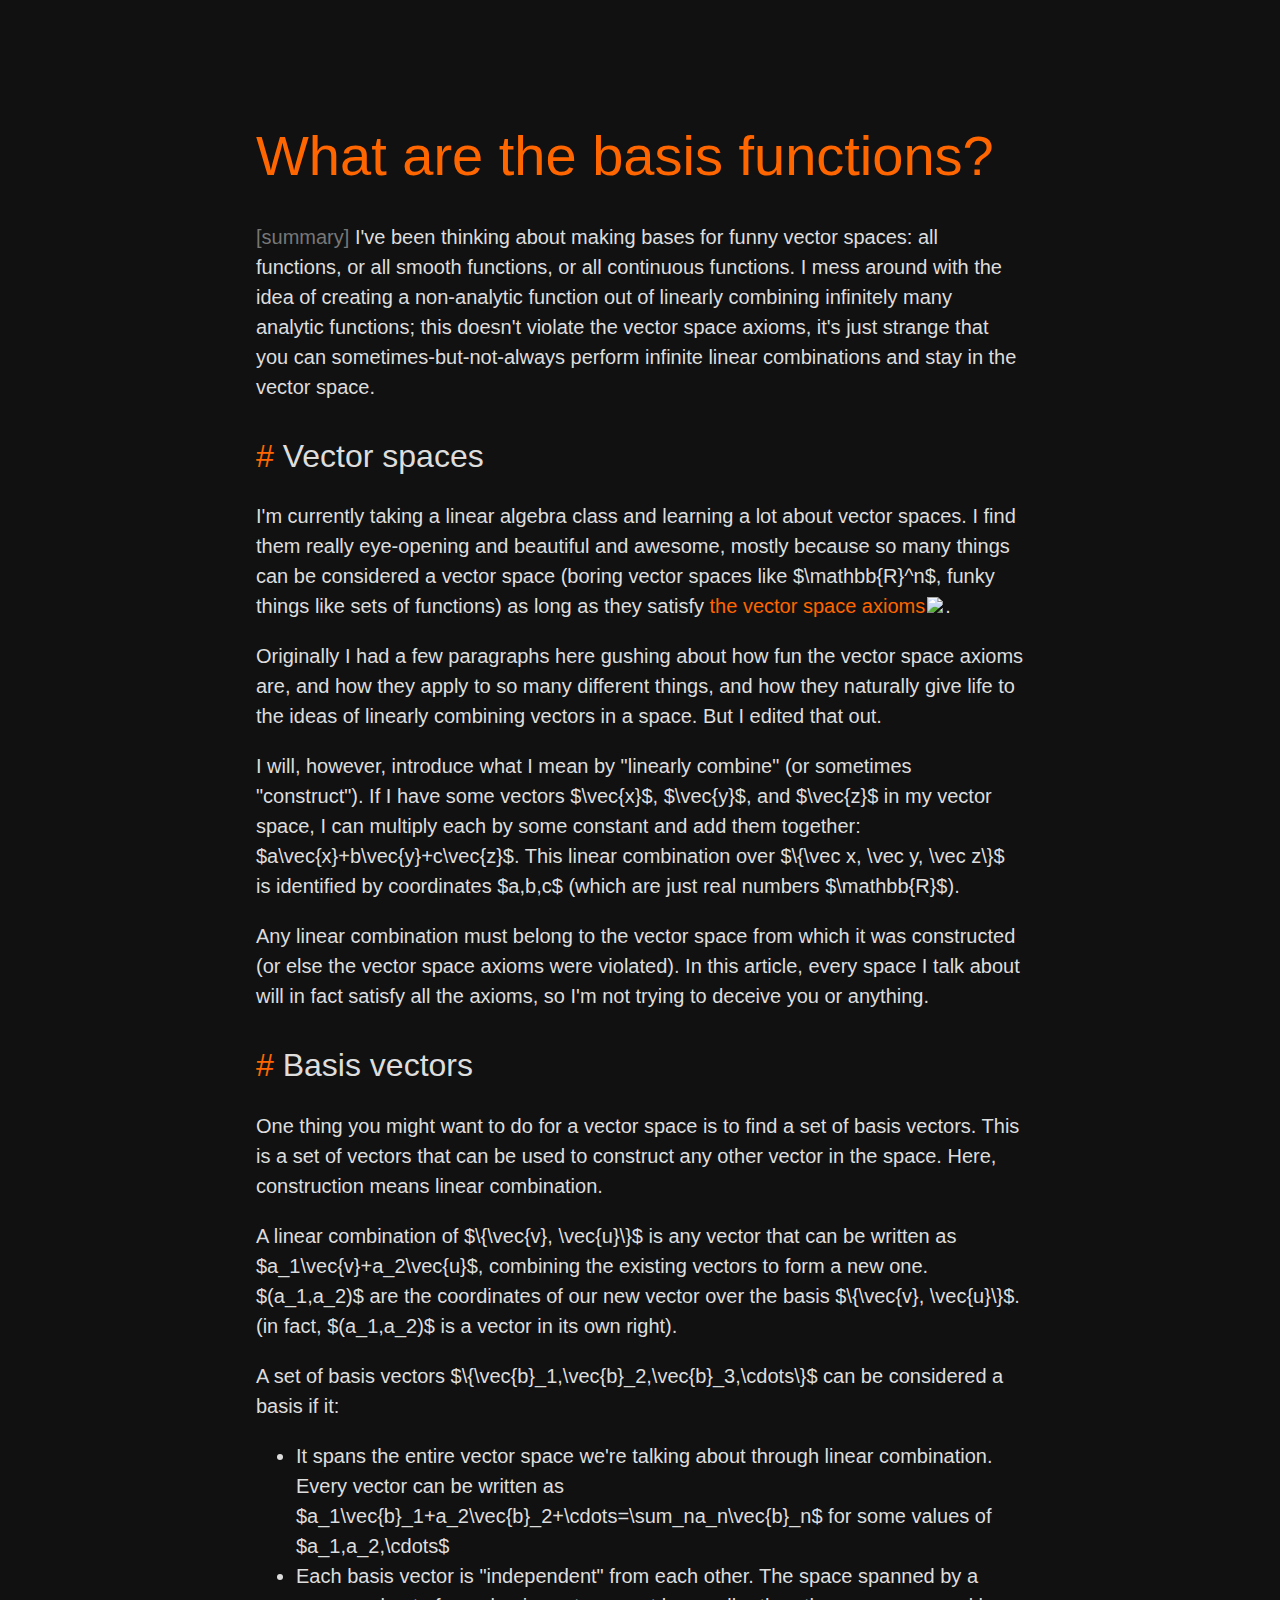
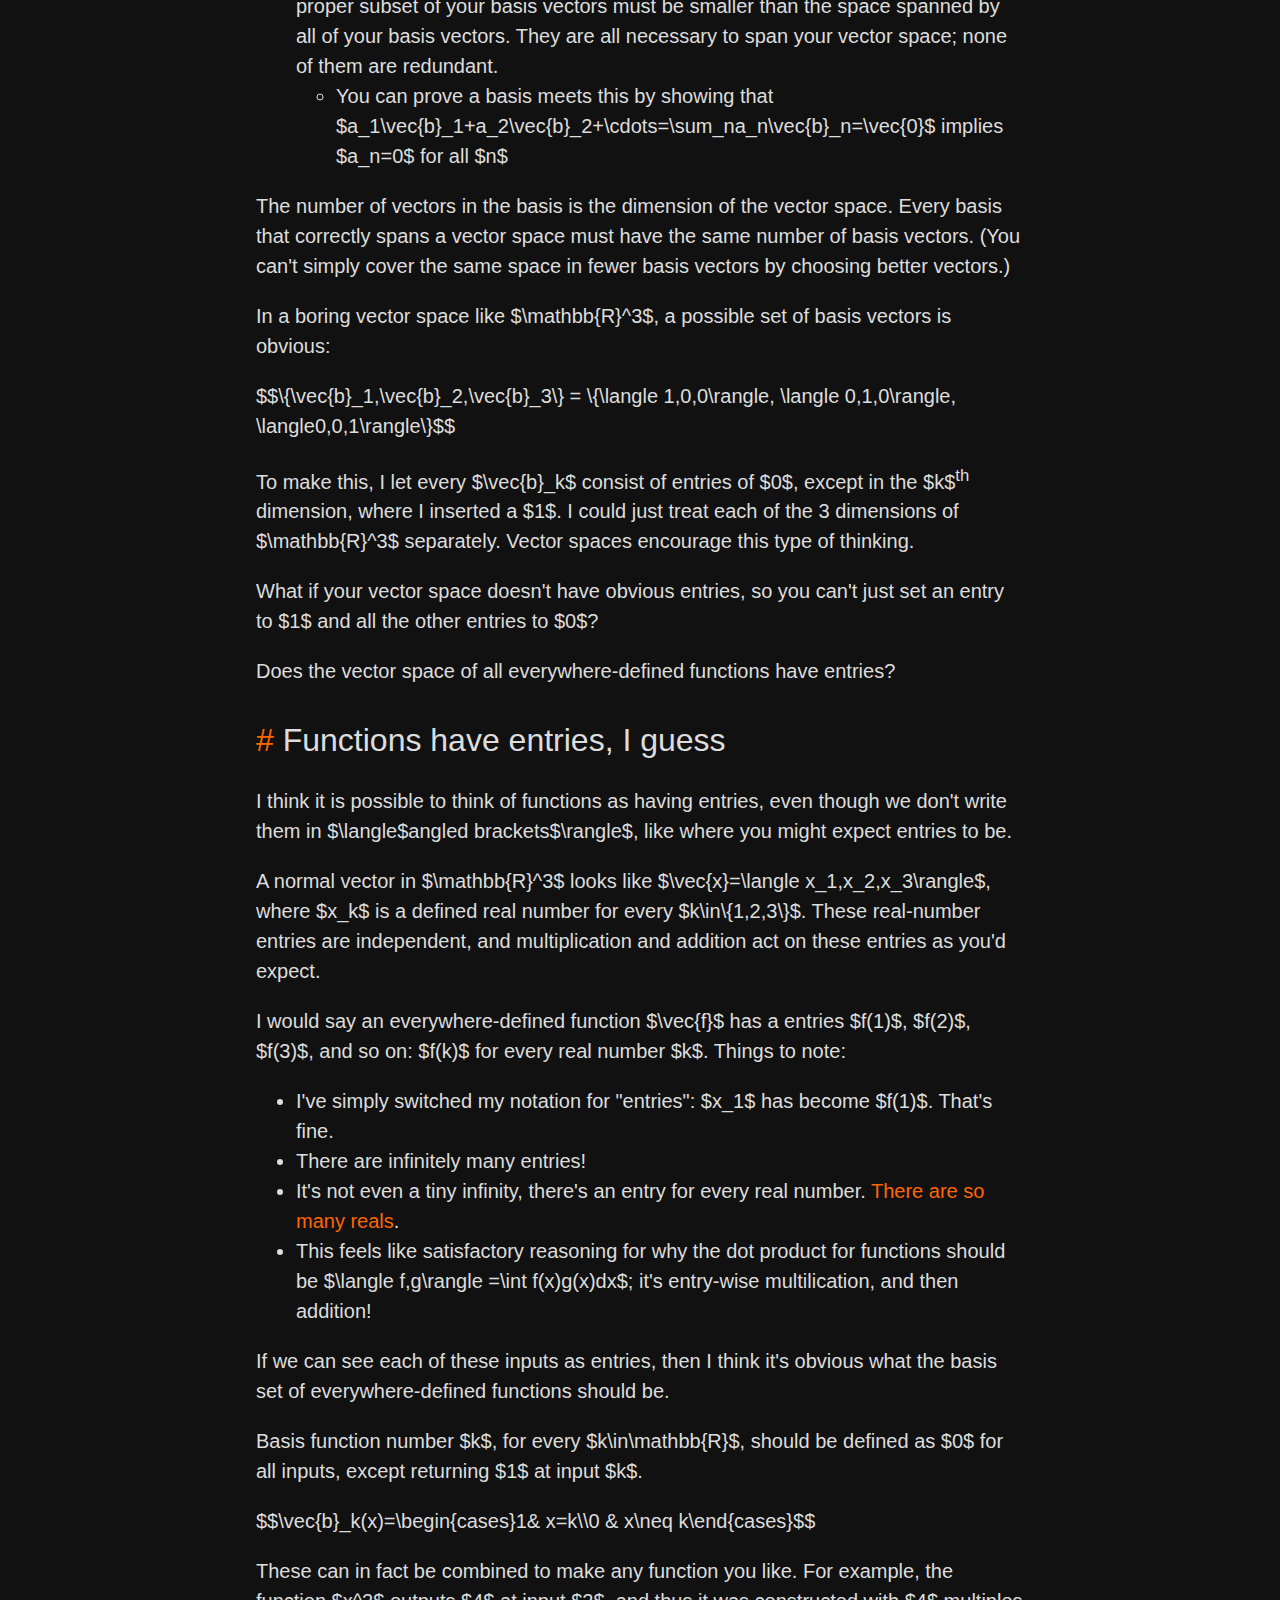
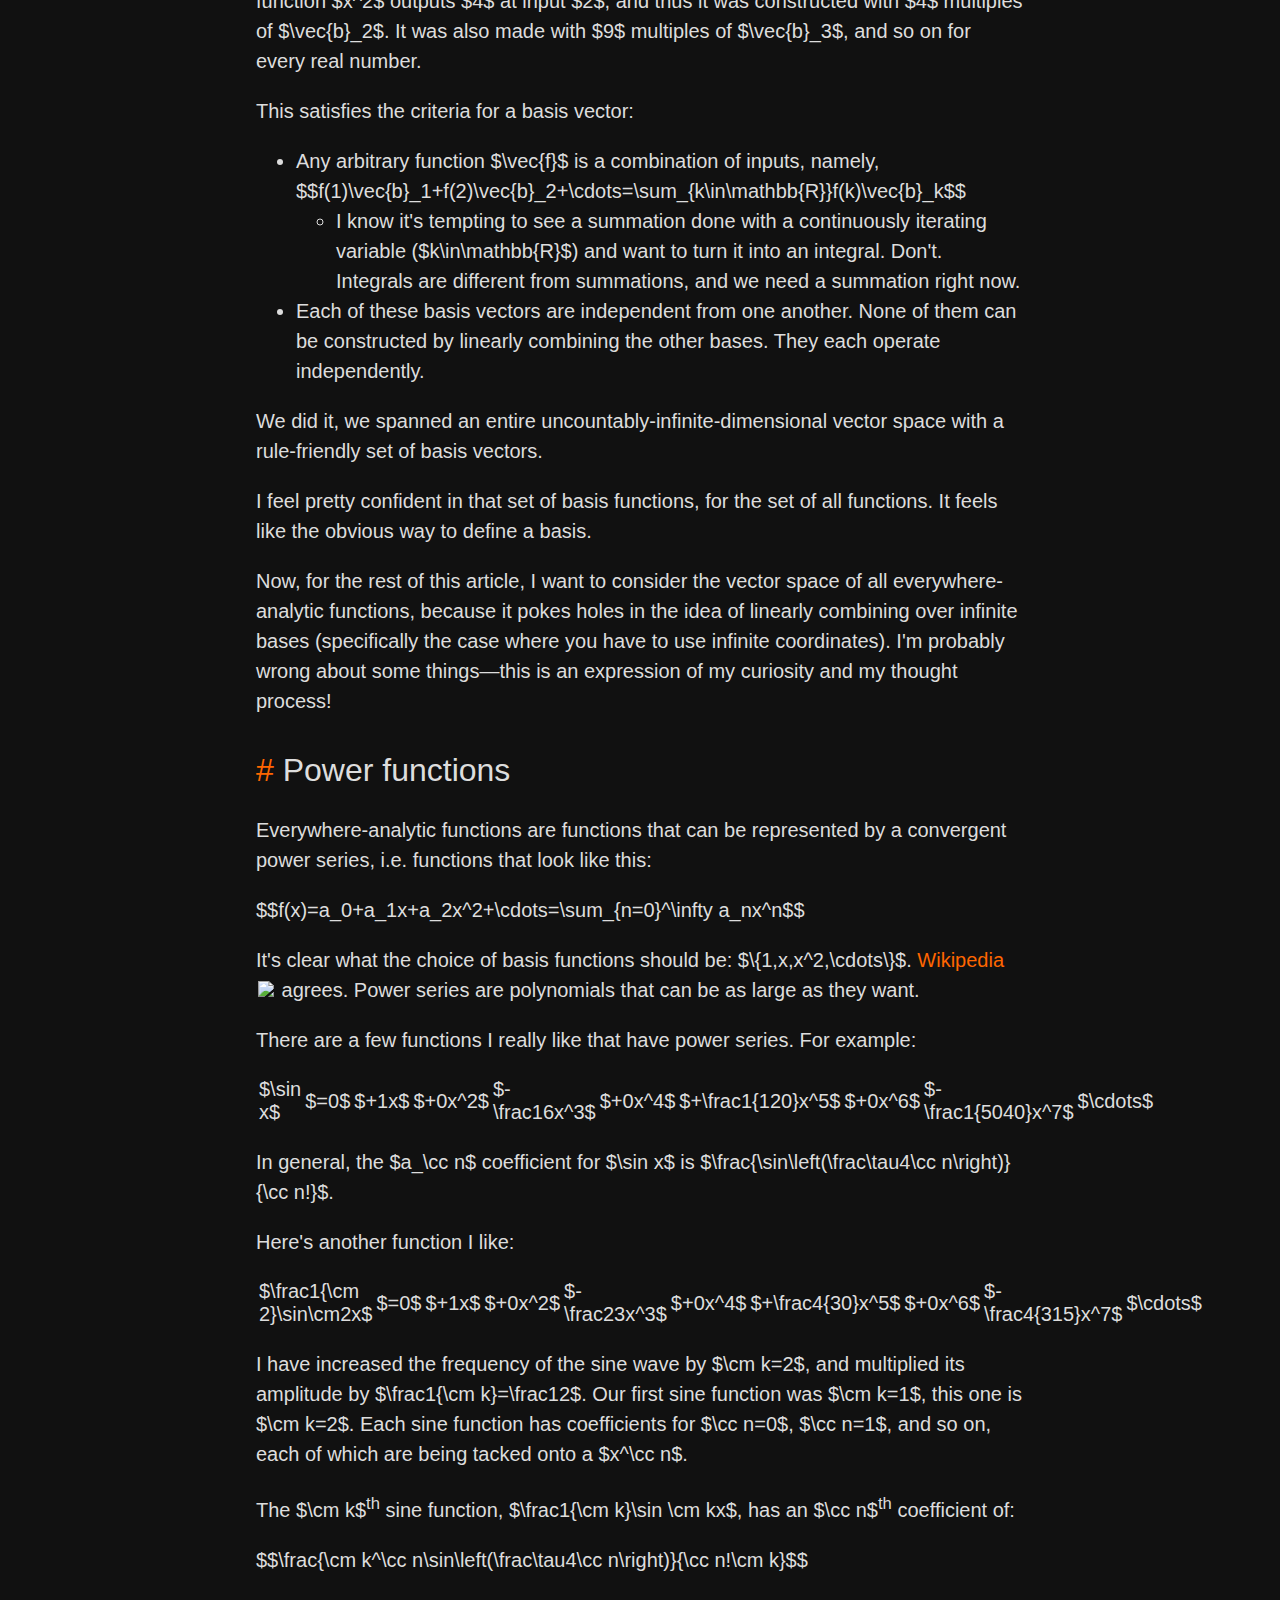
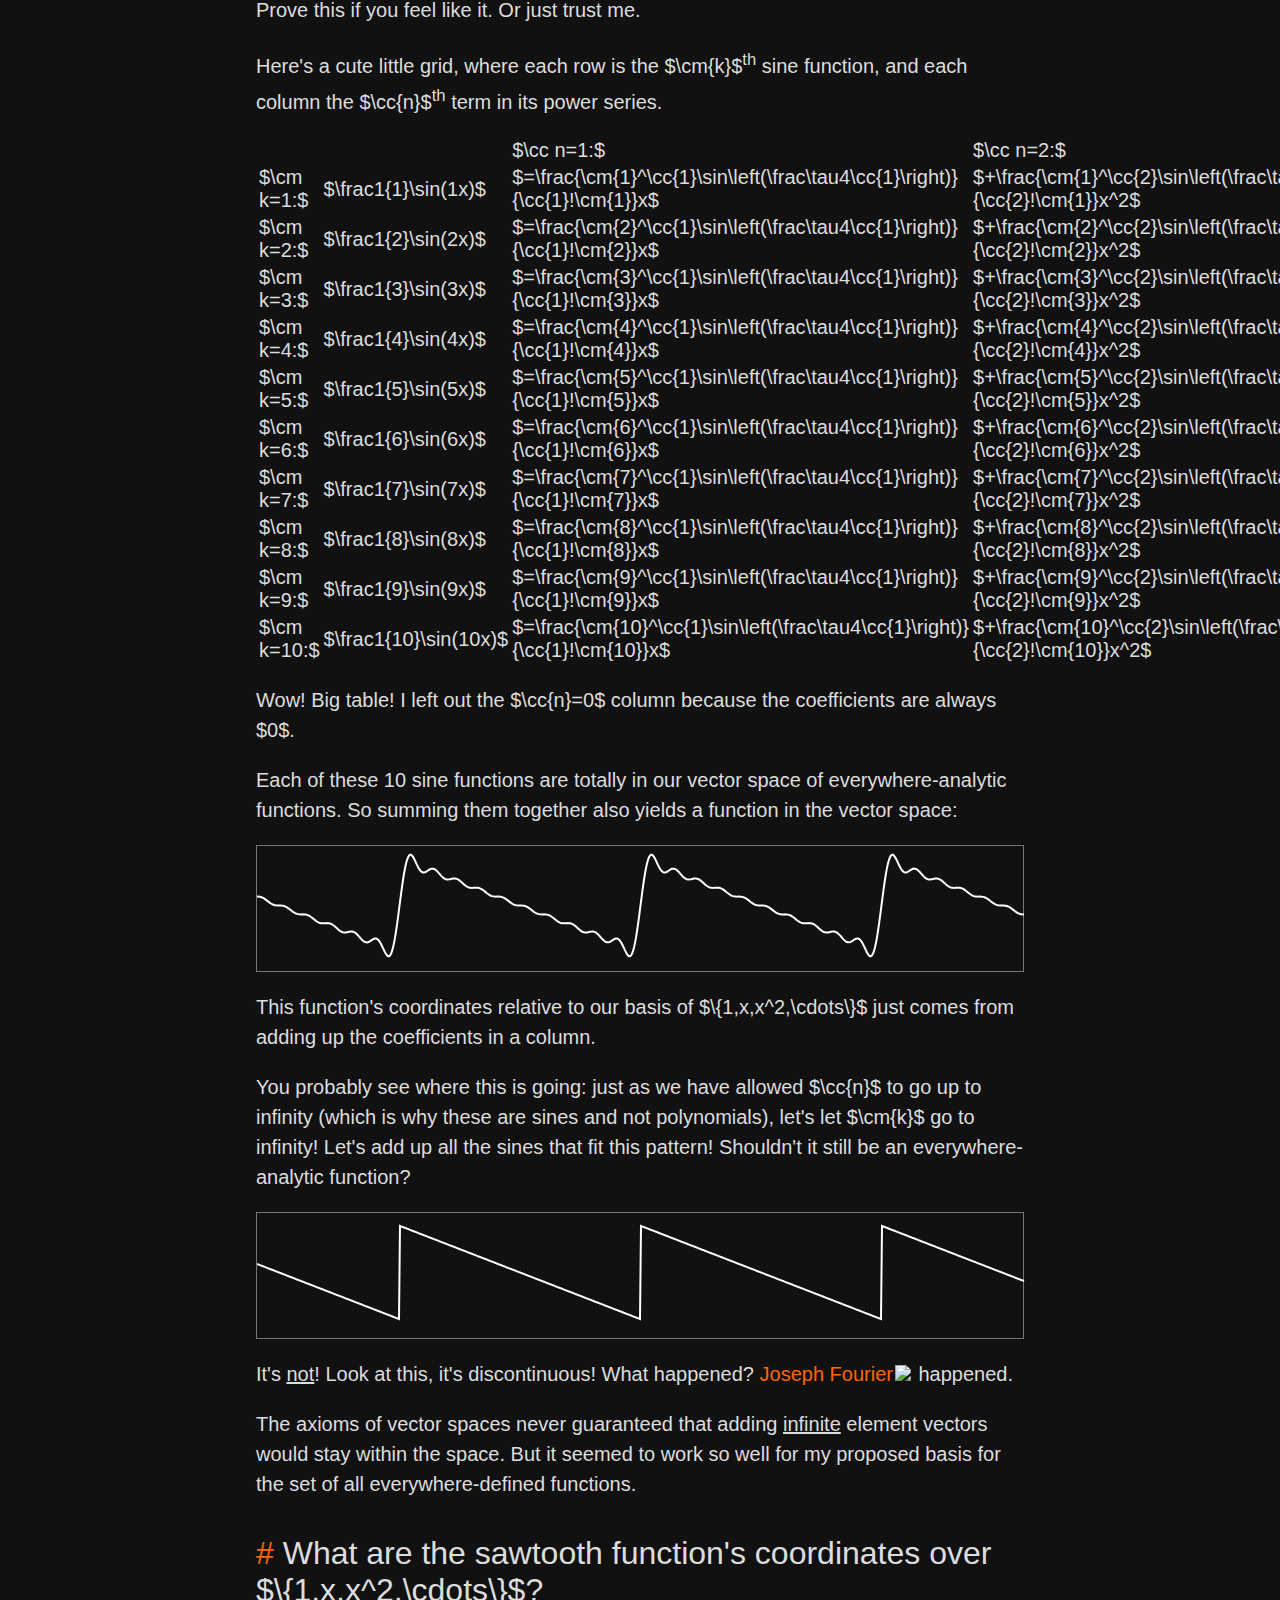
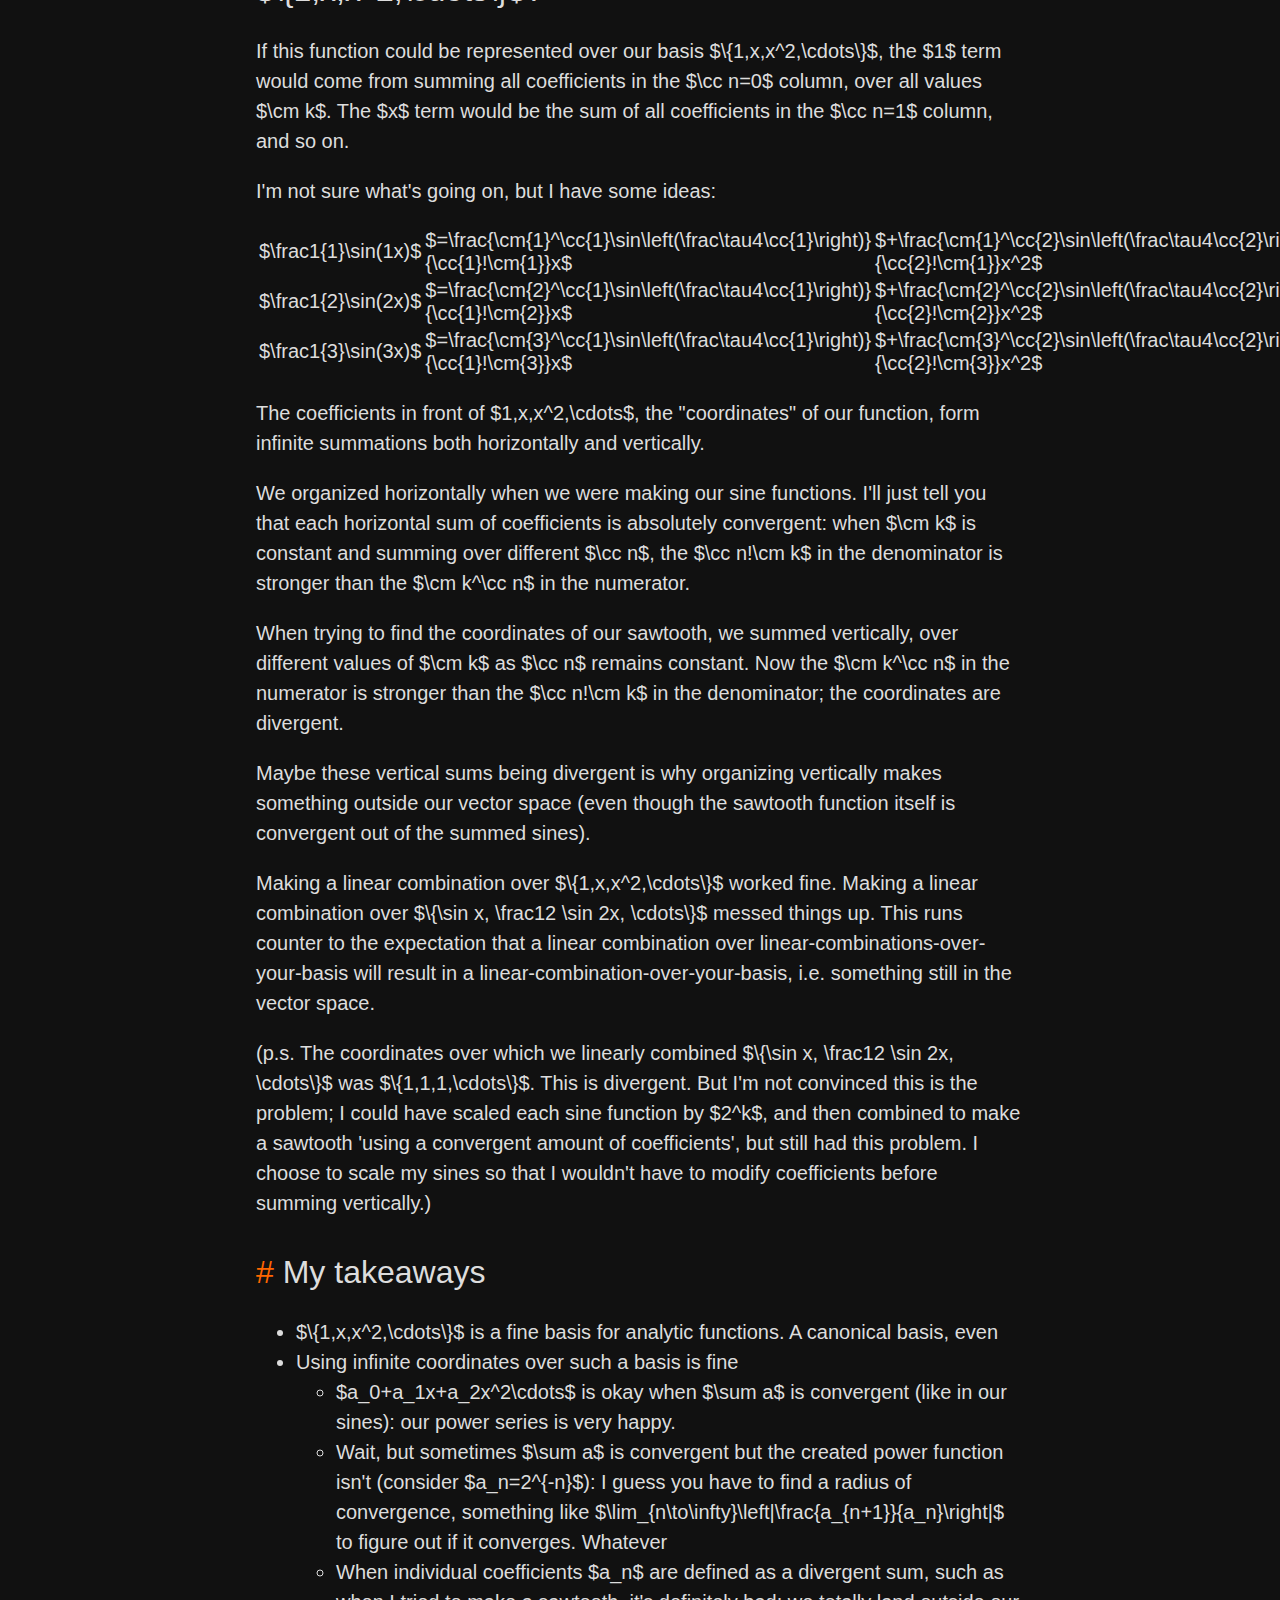
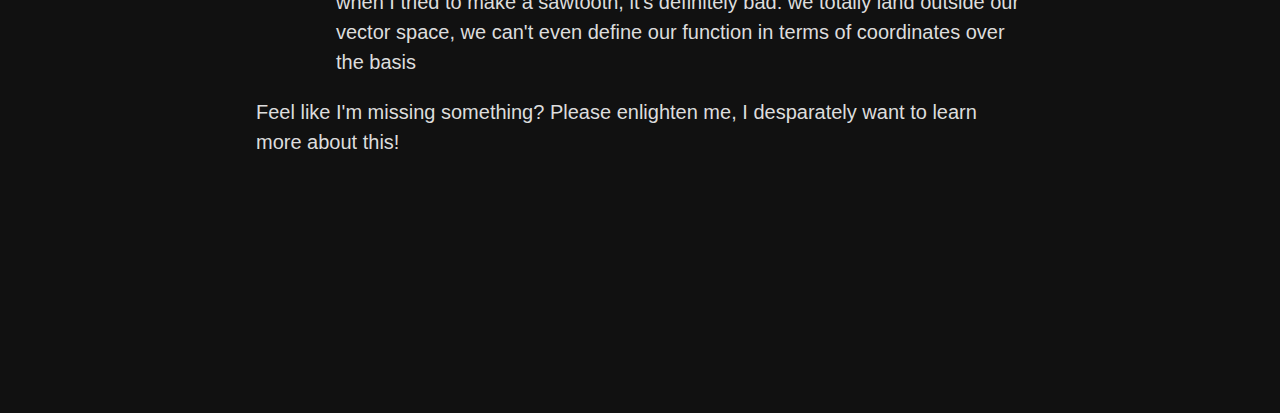
==== basisfunctions/index.html @ a74d726c "move blog to its own repository" ====
<!DOCTYPE html>
<html>
<body>
  <div style="display: none;">$\newcommand{\norm}[1]{\left\lVert#1\right\rVert}$</div>
  <div style="display: none;">$\newcommand{\em}[1]{{\color[rgb]{1,0.4,0}{#1}}}$</div>
  <div style="display: none;">$\newcommand{\cc}[1]{{\color{cyan}{#1}}}$</div>
  <div style="display: none;">$\newcommand{\cy}[1]{{\color{yellow}{#1}}}$</div>
  <div style="display: none;">$\newcommand{\cm}[1]{{\color{magenta}{#1}}}$</div>
  <h1>What are the basis functions?</h1>
  <p summary>I've been thinking about making bases for funny vector spaces: all functions, or all smooth functions, or all continuous functions. I mess around with the idea of creating a non-analytic function out of linearly combining infinitely many analytic functions; this doesn't violate the vector space axioms, it's just strange that you can sometimes-but-not-always perform infinite linear combinations and stay in the vector space.</p>
  <h2>Vector spaces</h2>
  <p>I'm currently taking a linear algebra class and learning a lot about vector spaces. I find them really eye-opening and beautiful and awesome, mostly because so many things can be considered a vector space (boring vector spaces like $\mathbb{R}^n$, funky things like sets of functions) as long as they satisfy <a href="https://en.wikipedia.org/wiki/Vector_space#Definition_and_basic_properties">the vector space axioms</a>.</p>
  <p>Originally I had a few paragraphs here gushing about how fun the vector space axioms are, and how they apply to so many different things, and how they naturally give life to the ideas of linearly combining vectors in a space. But I edited that out.</p>
  <p>I will, however, introduce what I mean by "linearly combine" (or sometimes "construct"). If I have some vectors $\vec{x}$, $\vec{y}$, and $\vec{z}$ in my vector space, I can multiply each by some constant and add them together: $a\vec{x}+b\vec{y}+c\vec{z}$. This linear combination over $\{\vec x, \vec y, \vec z\}$ is identified by coordinates $a,b,c$ (which are just real numbers $\mathbb{R}$).</p>
  <p>Any linear combination must belong to the vector space from which it was constructed (or else the vector space axioms were violated). In this article, every space I talk about will in fact satisfy all the axioms, so I'm not trying to deceive you or anything.</p>
  <h2>Basis vectors</h2>
  <p>One thing you might want to do for a vector space is to find a set of basis vectors. This is a set of vectors that can be used to construct any other vector in the space. Here, construction means linear combination.</p>
  <p>A linear combination of $\{\vec{v}, \vec{u}\}$ is any vector that can be written as $a_1\vec{v}+a_2\vec{u}$, combining the existing vectors to form a new one. $(a_1,a_2)$ are the coordinates of our new vector over the basis $\{\vec{v}, \vec{u}\}$. (in fact, $(a_1,a_2)$ is a vector in its own right).</p>
  <p>A set of basis vectors $\{\vec{b}_1,\vec{b}_2,\vec{b}_3,\cdots\}$ can be considered a basis if it:</p>
  <ul>
    <li>It spans the entire vector space we're talking about through linear combination. Every vector can be written as $a_1\vec{b}_1+a_2\vec{b}_2+\cdots=\sum_na_n\vec{b}_n$ for some values of $a_1,a_2,\cdots$</li>
    <li>Each basis vector is "independent" from each other. The space spanned by a proper subset of your basis vectors must be smaller than the space spanned by all of your basis vectors. They are all necessary to span your vector space; none of them are redundant.
      <ul>
        <li>You can prove a basis meets this by showing that $a_1\vec{b}_1+a_2\vec{b}_2+\cdots=\sum_na_n\vec{b}_n=\vec{0}$ implies $a_n=0$ for all $n$</li>
      </ul>
    </li>
  </ul>
  <p>The number of vectors in the basis is the dimension of the vector space. Every basis that correctly spans a vector space must have the same number of basis vectors. (You can't simply cover the same space in fewer basis vectors by choosing better vectors.)</p>
  <p>In a boring vector space like $\mathbb{R}^3$, a possible set of basis vectors is obvious:</p>
  <p>$$\{\vec{b}_1,\vec{b}_2,\vec{b}_3\} = \{\langle 1,0,0\rangle, \langle 0,1,0\rangle, \langle0,0,1\rangle\}$$</p>
  <p>To make this, I let every $\vec{b}_k$ consist of entries of $0$, except in the $k$<sup>th</sup> dimension, where I inserted a $1$. I could just treat each of the 3 dimensions of $\mathbb{R}^3$ separately. Vector spaces encourage this type of thinking.</p>
  <p>What if your vector space doesn't have obvious entries, so you can't just set an entry to $1$ and all the other entries to $0$?</p>
  <p>Does the vector space of all everywhere-defined functions have entries?</p>
  <h2>Functions have entries, I guess</h2>
  <p>I think it is possible to think of functions as having entries, even though we don't write them in $\langle$angled brackets$\rangle$, like where you might expect entries to be.</p>
  <p>A normal vector in $\mathbb{R}^3$ looks like $\vec{x}=\langle x_1,x_2,x_3\rangle$, where $x_k$ is a defined real number for every $k\in\{1,2,3\}$. These real-number entries are independent, and multiplication and addition act on these entries as you'd expect.</p>
  <p>I would say an everywhere-defined function $\vec{f}$ has a entries $f(1)$, $f(2)$, $f(3)$, and so on: $f(k)$ for every real number $k$. Things to note:</p>
  <ul>
    <li>I've simply switched my notation for "entries": $x_1$ has become $f(1)$. That's fine.</li>
    <li>There are infinitely many entries!</li>
    <li>It's not even a tiny infinity, there's an entry for every real number. <a href="../somanyreals">There are so many reals</a>.</li>
    <li>This feels like satisfactory reasoning for why the dot product for functions should be $\langle f,g\rangle =\int f(x)g(x)dx$; it's entry-wise multilication, and then addition!</li>
  </ul>
  <p>If we can see each of these inputs as entries, then I think it's obvious what the basis set of everywhere-defined functions should be.</p>
  <p>Basis function number $k$, for every $k\in\mathbb{R}$, should be defined as $0$ for all inputs, except returning $1$ at input $k$.</p>
  <p>$$\vec{b}_k(x)=\begin{cases}1& x=k\\0 & x\neq k\end{cases}$$</p>
  <p>These can in fact be combined to make any function you like. For example, the function $x^2$ outputs $4$ at input $2$, and thus it was constructed with $4$ multiples of $\vec{b}_2$. It was also made with $9$ multiples of $\vec{b}_3$, and so on for every real number.</p>
  <p>This satisfies the criteria for a basis vector:</p>
  <ul>
    <li>Any arbitrary function $\vec{f}$ is a combination of inputs, namely, $$f(1)\vec{b}_1+f(2)\vec{b}_2+\cdots=\sum_{k\in\mathbb{R}}f(k)\vec{b}_k$$</li>
    <ul>
      <li>I know it's tempting to see a summation done with a continuously iterating variable ($k\in\mathbb{R}$) and want to turn it into an integral. Don't. Integrals are different from summations, and we need a summation right now.</li>
    </ul>
    <li>Each of these basis vectors are independent from one another. None of them can be constructed by linearly combining the other bases. They each operate independently.</li>
  </ul>
  <p>We did it, we spanned an entire uncountably-infinite-dimensional vector space with a rule-friendly set of basis vectors.</p>
  <p>I feel pretty confident in that set of basis functions, for the set of all functions. It feels like the obvious way to define a basis.</p>
  <p>Now, for the rest of this article, I want to consider the vector space of all everywhere-analytic functions, because it pokes holes in the idea of linearly combining over infinite bases (specifically the case where you have to use infinite coordinates). I'm probably wrong about some things—this is an expression of my curiosity and my thought process!</p>
  <h2>Power functions</h2>
  <p>Everywhere-analytic functions are functions that can be represented by a convergent power series, i.e. functions that look like this:</p>
  <p>$$f(x)=a_0+a_1x+a_2x^2+\cdots=\sum_{n=0}^\infty a_nx^n$$</p>
  <p>It's clear what the choice of basis functions should be: $\{1,x,x^2,\cdots\}$. <a href="https://en.wikipedia.org/wiki/Basis_function#Monomial_basis_for_C%CF%89">Wikipedia</a> agrees. Power series are polynomials that can be as large as they want.</p>
  <p>There are a few functions I really like that have power series. For example:</p>
  <table noformat><tr>
    <!-- <td>$\sin x$</td> <td>$=0$</td> <td>$+1x$</td> <td>$+0x^2$</td> <td>$-\frac16x^3$</td> <td>$+0x^4$</td> <td>$+\frac1{120}x^5$</td> <td>$+0x^6$</td> <td>$-\frac1{5040}x^7$</td> <td>$\cdots$</td> -->
    <td>$\sin x$</td> <td>$=0$</td> <td>$+1x$</td> <td>$+0x^2$</td> <td>$-\frac16x^3$</td> <td>$+0x^4$</td> <td>$+\frac1{120}x^5$</td> <td>$+0x^6$</td> <td>$-\frac1{5040}x^7$</td> <td>$\cdots$</td>
  </tr></table>
  <p>In general, the $a_\cc n$ coefficient for $\sin x$ is $\frac{\sin\left(\frac\tau4\cc n\right)}{\cc n!}$.</p>
  <p>Here's another function I like:</p>
  <table noformat><tr>
    <td>$\frac1{\cm 2}\sin\cm2x$</td> <td>$=0$</td> <td>$+1x$</td> <td>$+0x^2$</td> <td>$-\frac23x^3$</td> <td>$+0x^4$</td> <td>$+\frac4{30}x^5$</td> <td>$+0x^6$</td> <td>$-\frac4{315}x^7$</td> <td>$\cdots$</td>
  </tr></table>
  <p>I have increased the frequency of the sine wave by $\cm k=2$, and multiplied its amplitude by $\frac1{\cm k}=\frac12$. Our first sine function was $\cm k=1$, this one is $\cm k=2$. Each sine function has coefficients for $\cc n=0$, $\cc n=1$, and so on, each of which are being tacked onto a $x^\cc n$.</p>
  <p>The $\cm k$<sup>th</sup> sine function, $\frac1{\cm k}\sin \cm kx$, has an $\cc n$<sup>th</sup> coefficient of:</p>
  <p>$$\frac{\cm k^\cc n\sin\left(\frac\tau4\cc n\right)}{\cc n!\cm k}$$</p>
  <p>Prove this if you feel like it. Or just trust me.</p>
  <p>Here's a cute little grid, where each row is the $\cm{k}$<sup>th</sup> sine function, and each column the $\cc{n}$<sup>th</sup> term in its power series.</p>
  <table noformat style="">
<tr> <td></td><td></td><td>$\cc n=1:$</td> <td>$\cc n=2:$</td><td>$\cc n=3:$</td><td>$\cc n=4:$</td></tr>
<tr><td>$\cm k=1:$</td><td>$\frac1{1}\sin(1x)$</td>	<td>$=\frac{\cm{1}^\cc{1}\sin\left(\frac\tau4\cc{1}\right)}{\cc{1}!\cm{1}}x$</td>	<td>$+\frac{\cm{1}^\cc{2}\sin\left(\frac\tau4\cc{2}\right)}{\cc{2}!\cm{1}}x^2$</td>	<td>$+\frac{\cm{1}^\cc{3}\sin\left(\frac\tau4\cc{3}\right)}{\cc{3}!\cm{1}}x^3$</td>	<td>$+\frac{\cm{1}^\cc{4}\sin\left(\frac\tau4\cc{4}\right)}{\cc{4}!\cm{1}}x^4$</td>	<td>$\cdots$</td>	</tr>
<tr><td>$\cm k=2:$</td>	<td>$\frac1{2}\sin(2x)$</td>	<td>$=\frac{\cm{2}^\cc{1}\sin\left(\frac\tau4\cc{1}\right)}{\cc{1}!\cm{2}}x$</td>	<td>$+\frac{\cm{2}^\cc{2}\sin\left(\frac\tau4\cc{2}\right)}{\cc{2}!\cm{2}}x^2$</td>	<td>$+\frac{\cm{2}^\cc{3}\sin\left(\frac\tau4\cc{3}\right)}{\cc{3}!\cm{2}}x^3$</td>	<td>$+\frac{\cm{2}^\cc{4}\sin\left(\frac\tau4\cc{4}\right)}{\cc{4}!\cm{2}}x^4$</td>	<td>$\cdots$</td>	</tr>
<tr><td>$\cm k=3:$</td>	<td>$\frac1{3}\sin(3x)$</td>	<td>$=\frac{\cm{3}^\cc{1}\sin\left(\frac\tau4\cc{1}\right)}{\cc{1}!\cm{3}}x$</td>	<td>$+\frac{\cm{3}^\cc{2}\sin\left(\frac\tau4\cc{2}\right)}{\cc{2}!\cm{3}}x^2$</td>	<td>$+\frac{\cm{3}^\cc{3}\sin\left(\frac\tau4\cc{3}\right)}{\cc{3}!\cm{3}}x^3$</td>	<td>$+\frac{\cm{3}^\cc{4}\sin\left(\frac\tau4\cc{4}\right)}{\cc{4}!\cm{3}}x^4$</td>	<td>$\cdots$</td>	</tr>
<tr><td>$\cm k=4:$</td>	<td>$\frac1{4}\sin(4x)$</td>	<td>$=\frac{\cm{4}^\cc{1}\sin\left(\frac\tau4\cc{1}\right)}{\cc{1}!\cm{4}}x$</td>	<td>$+\frac{\cm{4}^\cc{2}\sin\left(\frac\tau4\cc{2}\right)}{\cc{2}!\cm{4}}x^2$</td>	<td>$+\frac{\cm{4}^\cc{3}\sin\left(\frac\tau4\cc{3}\right)}{\cc{3}!\cm{4}}x^3$</td>	<td>$+\frac{\cm{4}^\cc{4}\sin\left(\frac\tau4\cc{4}\right)}{\cc{4}!\cm{4}}x^4$</td>	<td>$\cdots$</td>	</tr>
<tr><td>$\cm k=5:$</td>	<td>$\frac1{5}\sin(5x)$</td>	<td>$=\frac{\cm{5}^\cc{1}\sin\left(\frac\tau4\cc{1}\right)}{\cc{1}!\cm{5}}x$</td>	<td>$+\frac{\cm{5}^\cc{2}\sin\left(\frac\tau4\cc{2}\right)}{\cc{2}!\cm{5}}x^2$</td>	<td>$+\frac{\cm{5}^\cc{3}\sin\left(\frac\tau4\cc{3}\right)}{\cc{3}!\cm{5}}x^3$</td>	<td>$+\frac{\cm{5}^\cc{4}\sin\left(\frac\tau4\cc{4}\right)}{\cc{4}!\cm{5}}x^4$</td>	<td>$\cdots$</td>	</tr>
<tr><td>$\cm k=6:$</td>	<td>$\frac1{6}\sin(6x)$</td>	<td>$=\frac{\cm{6}^\cc{1}\sin\left(\frac\tau4\cc{1}\right)}{\cc{1}!\cm{6}}x$</td>	<td>$+\frac{\cm{6}^\cc{2}\sin\left(\frac\tau4\cc{2}\right)}{\cc{2}!\cm{6}}x^2$</td>	<td>$+\frac{\cm{6}^\cc{3}\sin\left(\frac\tau4\cc{3}\right)}{\cc{3}!\cm{6}}x^3$</td>	<td>$+\frac{\cm{6}^\cc{4}\sin\left(\frac\tau4\cc{4}\right)}{\cc{4}!\cm{6}}x^4$</td>	<td>$\cdots$</td>	</tr>
<tr><td>$\cm k=7:$</td>	<td>$\frac1{7}\sin(7x)$</td>	<td>$=\frac{\cm{7}^\cc{1}\sin\left(\frac\tau4\cc{1}\right)}{\cc{1}!\cm{7}}x$</td>	<td>$+\frac{\cm{7}^\cc{2}\sin\left(\frac\tau4\cc{2}\right)}{\cc{2}!\cm{7}}x^2$</td>	<td>$+\frac{\cm{7}^\cc{3}\sin\left(\frac\tau4\cc{3}\right)}{\cc{3}!\cm{7}}x^3$</td>	<td>$+\frac{\cm{7}^\cc{4}\sin\left(\frac\tau4\cc{4}\right)}{\cc{4}!\cm{7}}x^4$</td>	<td>$\cdots$</td>	</tr>
<tr><td>$\cm k=8:$</td>	<td>$\frac1{8}\sin(8x)$</td>	<td>$=\frac{\cm{8}^\cc{1}\sin\left(\frac\tau4\cc{1}\right)}{\cc{1}!\cm{8}}x$</td>	<td>$+\frac{\cm{8}^\cc{2}\sin\left(\frac\tau4\cc{2}\right)}{\cc{2}!\cm{8}}x^2$</td>	<td>$+\frac{\cm{8}^\cc{3}\sin\left(\frac\tau4\cc{3}\right)}{\cc{3}!\cm{8}}x^3$</td>	<td>$+\frac{\cm{8}^\cc{4}\sin\left(\frac\tau4\cc{4}\right)}{\cc{4}!\cm{8}}x^4$</td>	<td>$\cdots$</td>	</tr>
<tr><td>$\cm k=9:$</td>	<td>$\frac1{9}\sin(9x)$</td>	<td>$=\frac{\cm{9}^\cc{1}\sin\left(\frac\tau4\cc{1}\right)}{\cc{1}!\cm{9}}x$</td>	<td>$+\frac{\cm{9}^\cc{2}\sin\left(\frac\tau4\cc{2}\right)}{\cc{2}!\cm{9}}x^2$</td>	<td>$+\frac{\cm{9}^\cc{3}\sin\left(\frac\tau4\cc{3}\right)}{\cc{3}!\cm{9}}x^3$</td>	<td>$+\frac{\cm{9}^\cc{4}\sin\left(\frac\tau4\cc{4}\right)}{\cc{4}!\cm{9}}x^4$</td>	<td>$\cdots$</td>	</tr>
<tr><td>$\cm k=10:$</td>	<td>$\frac1{10}\sin(10x)$</td>	<td>$=\frac{\cm{10}^\cc{1}\sin\left(\frac\tau4\cc{1}\right)}{\cc{1}!\cm{10}}x$</td>	<td>$+\frac{\cm{10}^\cc{2}\sin\left(\frac\tau4\cc{2}\right)}{\cc{2}!\cm{10}}x^2$</td>	<td>$+\frac{\cm{10}^\cc{3}\sin\left(\frac\tau4\cc{3}\right)}{\cc{3}!\cm{10}}x^3$</td>	<td>$+\frac{\cm{10}^\cc{4}\sin\left(\frac\tau4\cc{4}\right)}{\cc{4}!\cm{10}}x^4$</td>	<td>$\cdots$</td>	</tr>
  </table>
  <p>Wow! Big table! I left out the $\cc{n}=0$ column because the coefficients are always $0$.</p>
  <p>Each of these 10 sine functions are totally in our vector space of everywhere-analytic functions. So summing them together also yields a function in the vector space:</p>
  <graph1 xmin="-10" xmax="10" ymin="-2" ymax="2" width="620" height="120" lambda="x => {let sum = 0; for (let i = 1; i <= 10; i++) sum += Math.sin(i*x)/i; return sum;}"></graph1>
  <p>This function's coordinates relative to our basis of $\{1,x,x^2,\cdots\}$ just comes from adding up the coefficients in a column.</p>
  <p>You probably see where this is going: just as we have allowed $\cc{n}$ to go up to infinity (which is why these are sines and not polynomials), let's let $\cm{k}$ go to infinity! Let's add up all the sines that fit this pattern! Shouldn't it still be an everywhere-analytic function?</p>
  <graph1 xmin="-10" xmax="10" ymin="-2" ymax="2" width="620" height="120" lambda="x => ((Math.PI-0.5*x) % Math.PI + Math.PI) % Math.PI - Math.PI/2"></graph1>
  <p>It's <em>not</em>! Look at this, it's discontinuous! What happened? <a href="https://en.wikipedia.org/wiki/Fourier_series">Joseph Fourier</a> happened.</p>
  <p>The axioms of vector spaces never guaranteed that adding <em>infinite</em> element vectors would stay within the space. But it seemed to work so well for my proposed basis for the set of all everywhere-defined functions.</p>
  <h2>What are the sawtooth function's coordinates over $\{1,x,x^2,\cdots\}$?</h2>
  <p>If this function could be represented over our basis $\{1,x,x^2,\cdots\}$, the $1$ term would come from summing all coefficients in the $\cc n=0$ column, over all values $\cm k$. The $x$ term would be the sum of all coefficients in the $\cc n=1$ column, and so on.</p>
  <p>I'm not sure what's going on, but I have some ideas:</p>
  <table noformat style="">

<tr>	<td>$\frac1{1}\sin(1x)$</td>	<td>$=\frac{\cm{1}^\cc{1}\sin\left(\frac\tau4\cc{1}\right)}{\cc{1}!\cm{1}}x$</td>	<td>$+\frac{\cm{1}^\cc{2}\sin\left(\frac\tau4\cc{2}\right)}{\cc{2}!\cm{1}}x^2$</td>	<td>$+\frac{\cm{1}^\cc{3}\sin\left(\frac\tau4\cc{3}\right)}{\cc{3}!\cm{1}}x^3$</td>	<td>$+\frac{\cm{1}^\cc{4}\sin\left(\frac\tau4\cc{4}\right)}{\cc{4}!\cm{1}}x^4$</td>	<td>$\cdots$</td>	</tr>
<tr>	<td>$\frac1{2}\sin(2x)$</td>	<td>$=\frac{\cm{2}^\cc{1}\sin\left(\frac\tau4\cc{1}\right)}{\cc{1}!\cm{2}}x$</td>	<td>$+\frac{\cm{2}^\cc{2}\sin\left(\frac\tau4\cc{2}\right)}{\cc{2}!\cm{2}}x^2$</td>	<td>$+\frac{\cm{2}^\cc{3}\sin\left(\frac\tau4\cc{3}\right)}{\cc{3}!\cm{2}}x^3$</td>	<td>$+\frac{\cm{2}^\cc{4}\sin\left(\frac\tau4\cc{4}\right)}{\cc{4}!\cm{2}}x^4$</td>	<td>$\cdots$</td>	</tr>
<tr>	<td>$\frac1{3}\sin(3x)$</td>	<td>$=\frac{\cm{3}^\cc{1}\sin\left(\frac\tau4\cc{1}\right)}{\cc{1}!\cm{3}}x$</td>	<td>$+\frac{\cm{3}^\cc{2}\sin\left(\frac\tau4\cc{2}\right)}{\cc{2}!\cm{3}}x^2$</td>	<td>$+\frac{\cm{3}^\cc{3}\sin\left(\frac\tau4\cc{3}\right)}{\cc{3}!\cm{3}}x^3$</td>	<td>$+\frac{\cm{3}^\cc{4}\sin\left(\frac\tau4\cc{4}\right)}{\cc{4}!\cm{3}}x^4$</td>	<td>$\cdots$</td>	</tr>
  </table>
  <p>The coefficients in front of $1,x,x^2,\cdots$, the "coordinates" of our function, form infinite summations both horizontally and vertically.</p>
  <p>We organized horizontally when we were making our sine functions. I'll just tell you that each horizontal sum of coefficients is absolutely convergent: when $\cm k$ is constant and summing over different $\cc n$, the $\cc n!\cm k$ in the denominator is stronger than the $\cm k^\cc n$ in the numerator.</p>
  <p>When trying to find the coordinates of our sawtooth, we summed vertically, over different values of $\cm k$ as $\cc n$ remains constant. Now the $\cm k^\cc n$ in the numerator is stronger than the $\cc n!\cm k$ in the denominator; the coordinates are divergent.</p>
  <p>Maybe these vertical sums being divergent is why organizing vertically makes something outside our vector space (even though the sawtooth function itself is convergent out of the summed sines).</p>
  <p>Making a linear combination over $\{1,x,x^2,\cdots\}$ worked fine. Making a linear combination over $\{\sin x, \frac12 \sin 2x, \cdots\}$ messed things up. This runs counter to the expectation that a linear combination over linear-combinations-over-your-basis will result in a linear-combination-over-your-basis, i.e. something still in the vector space.</p>
  <p>(p.s. The coordinates over which we linearly combined $\{\sin x, \frac12 \sin 2x, \cdots\}$ was $\{1,1,1,\cdots\}$. This is divergent. But I'm not convinced this is the problem; I could have scaled each sine function by $2^k$, and then combined to make a sawtooth 'using a convergent amount of coefficients', but still had this problem. I choose to scale my sines so that I wouldn't have to modify coefficients before summing vertically.)</p>
  <h2>My takeaways</h2>
  <ul>
    <li>$\{1,x,x^2,\cdots\}$ is a fine basis for analytic functions. A canonical basis, even</li>
    <li>Using infinite coordinates over such a basis is fine</li>
    <ul>
      <li>$a_0+a_1x+a_2x^2\cdots$ is okay when $\sum a$ is convergent (like in our sines): our power series is very happy.</li>
      <li>Wait, but sometimes $\sum a$ is convergent but the created power function isn't (consider $a_n=2^{-n}$): I guess you have to find a radius of convergence, something like $\lim_{n\to\infty}\left|\frac{a_{n+1}}{a_n}\right|$ to figure out if it converges. Whatever</li>
      <li>When individual coefficients $a_n$ are defined as a divergent sum, such as when I tried to make a sawtooth, it's definitely bad: we totally land outside our vector space, we can't even define our function in terms of coordinates over the basis</li>
    </ul>
  </ul>
  <p>Feel like I'm missing something? Please enlighten me, I desparately want to learn more about this!</p>
  <script src="../script.js"></script>
</body>
</html>
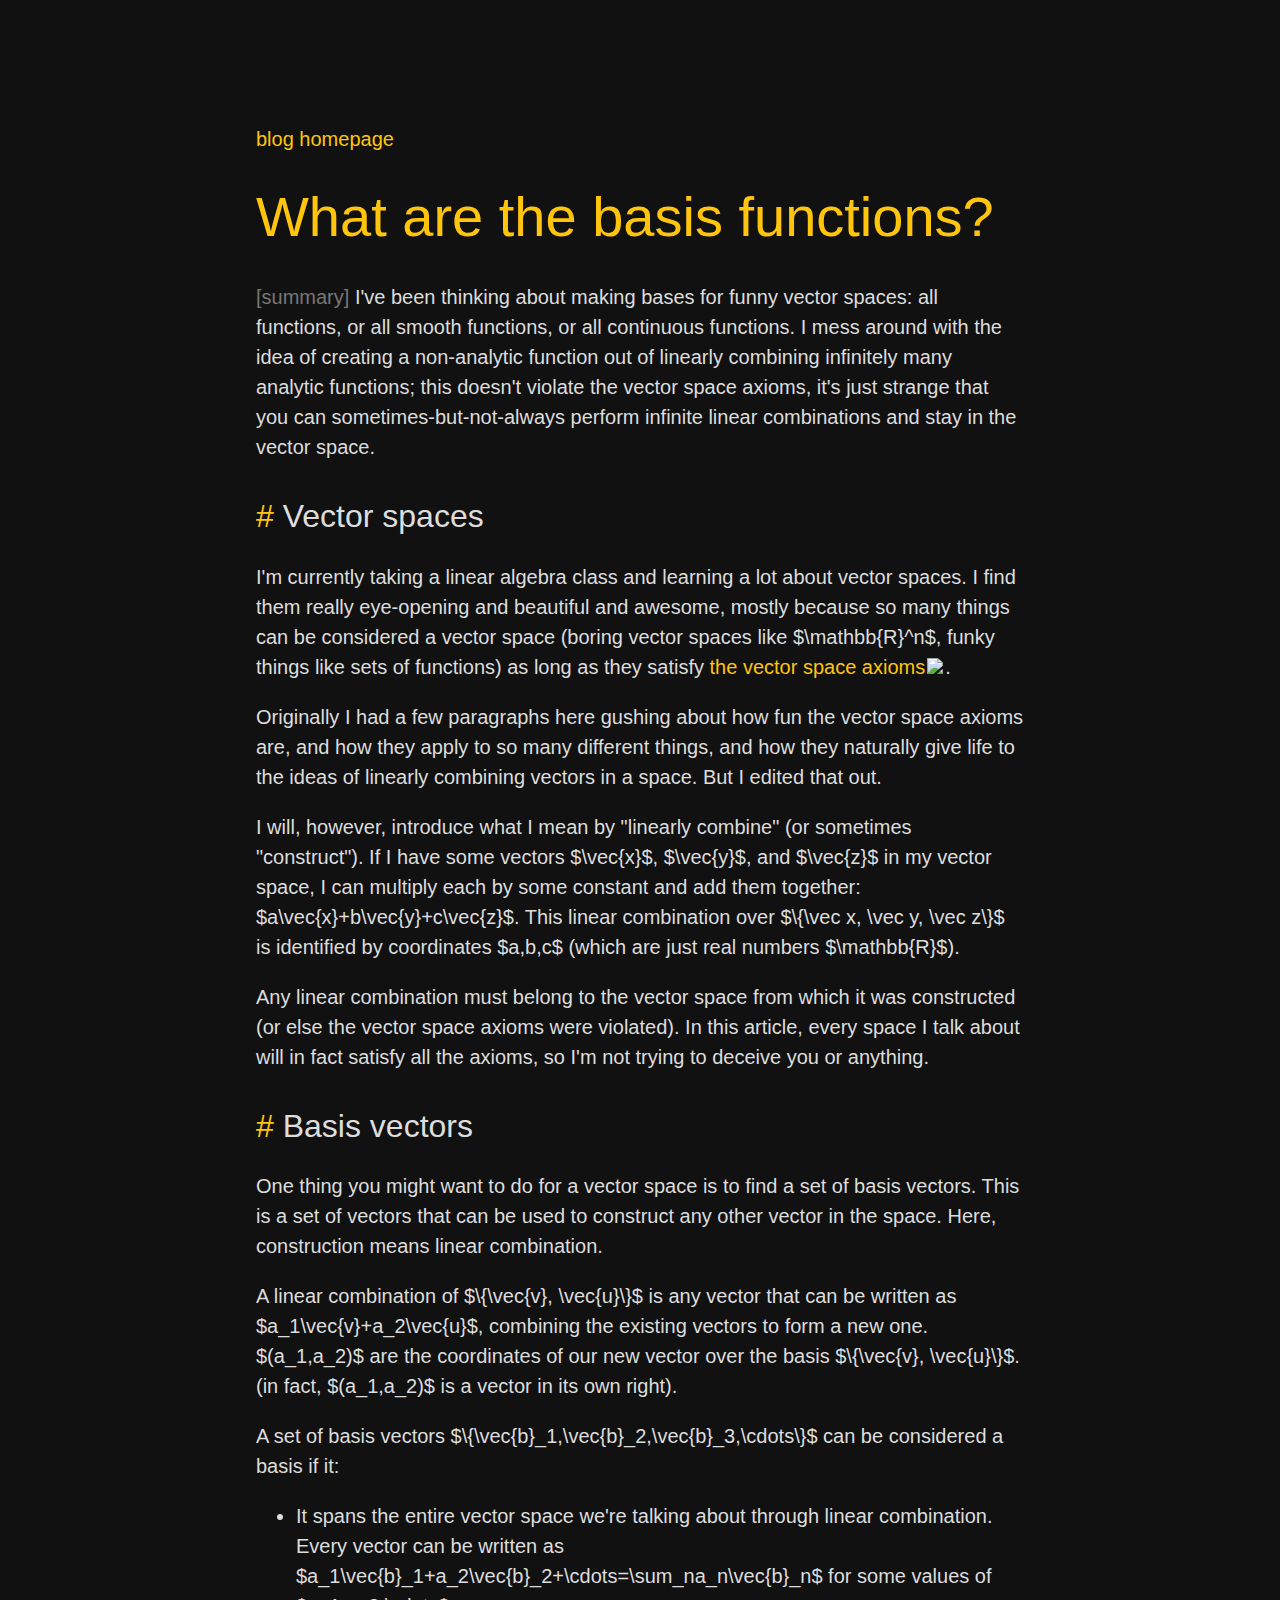
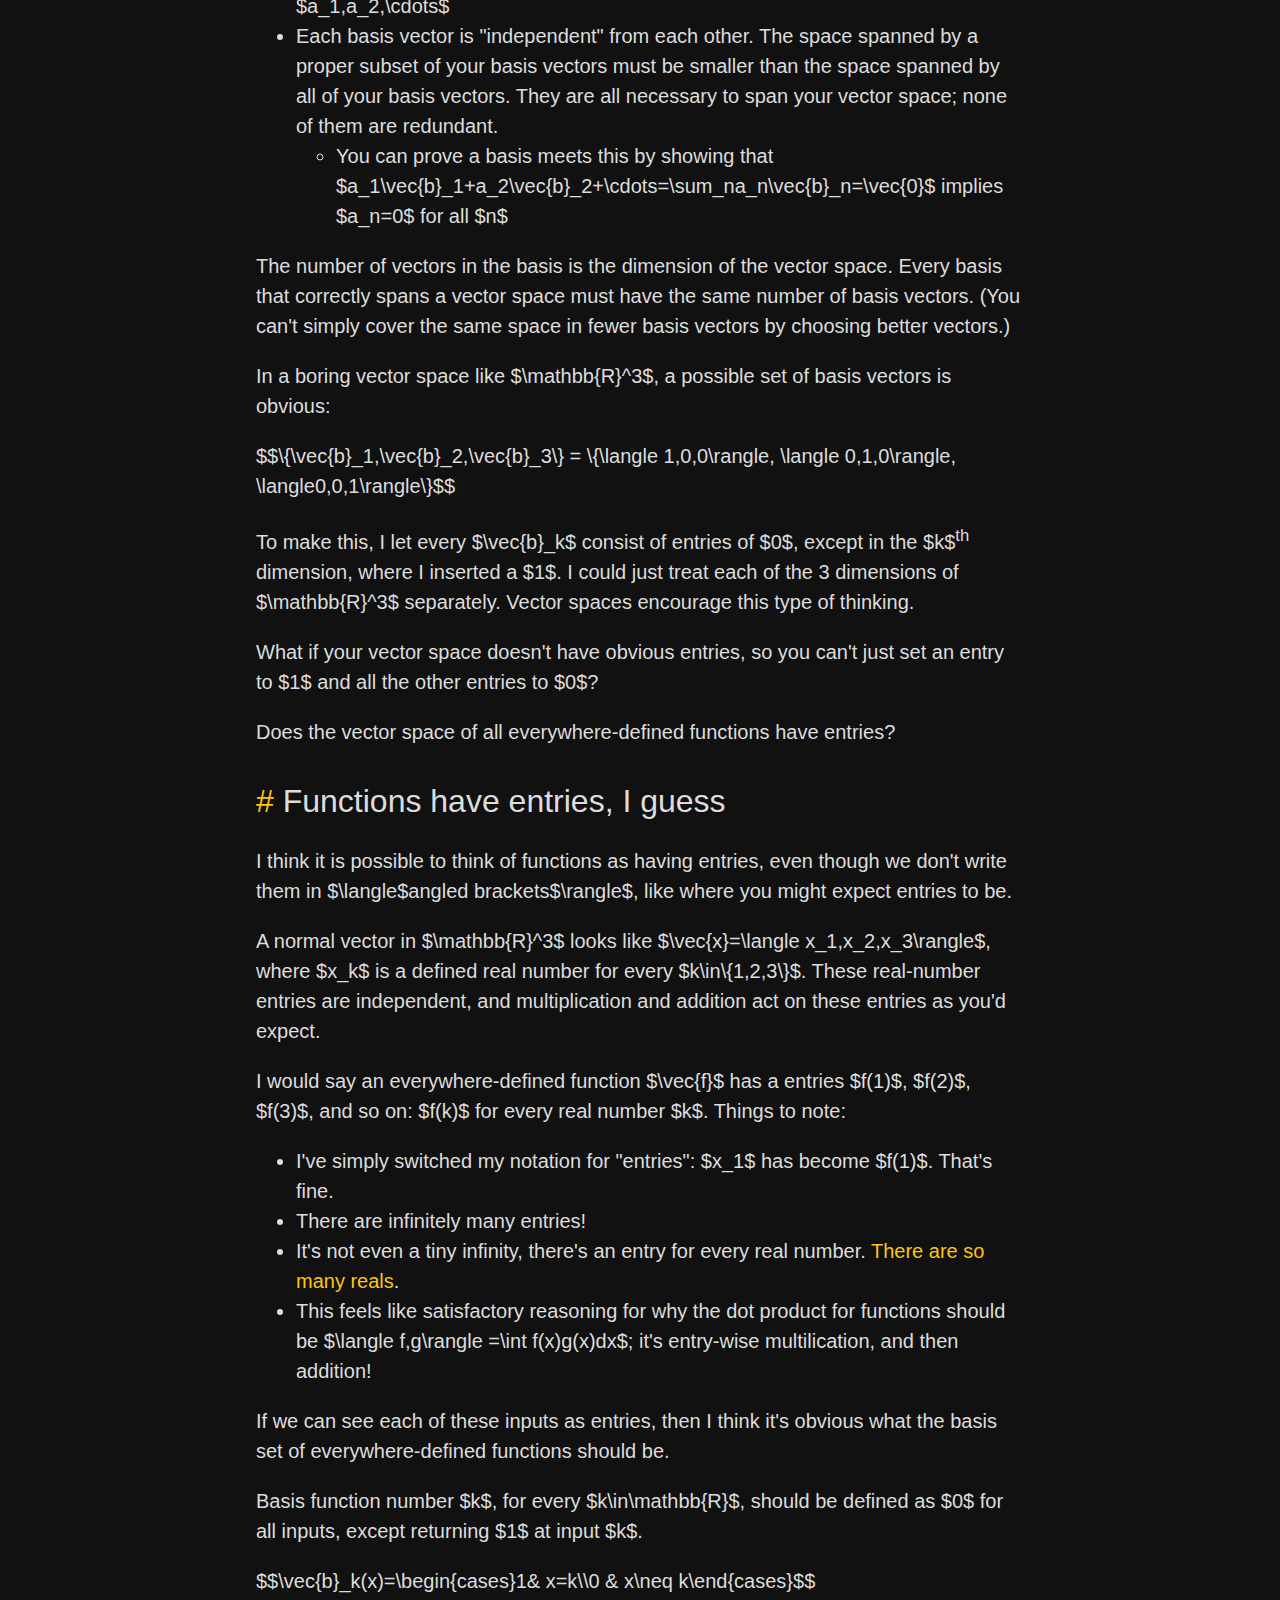
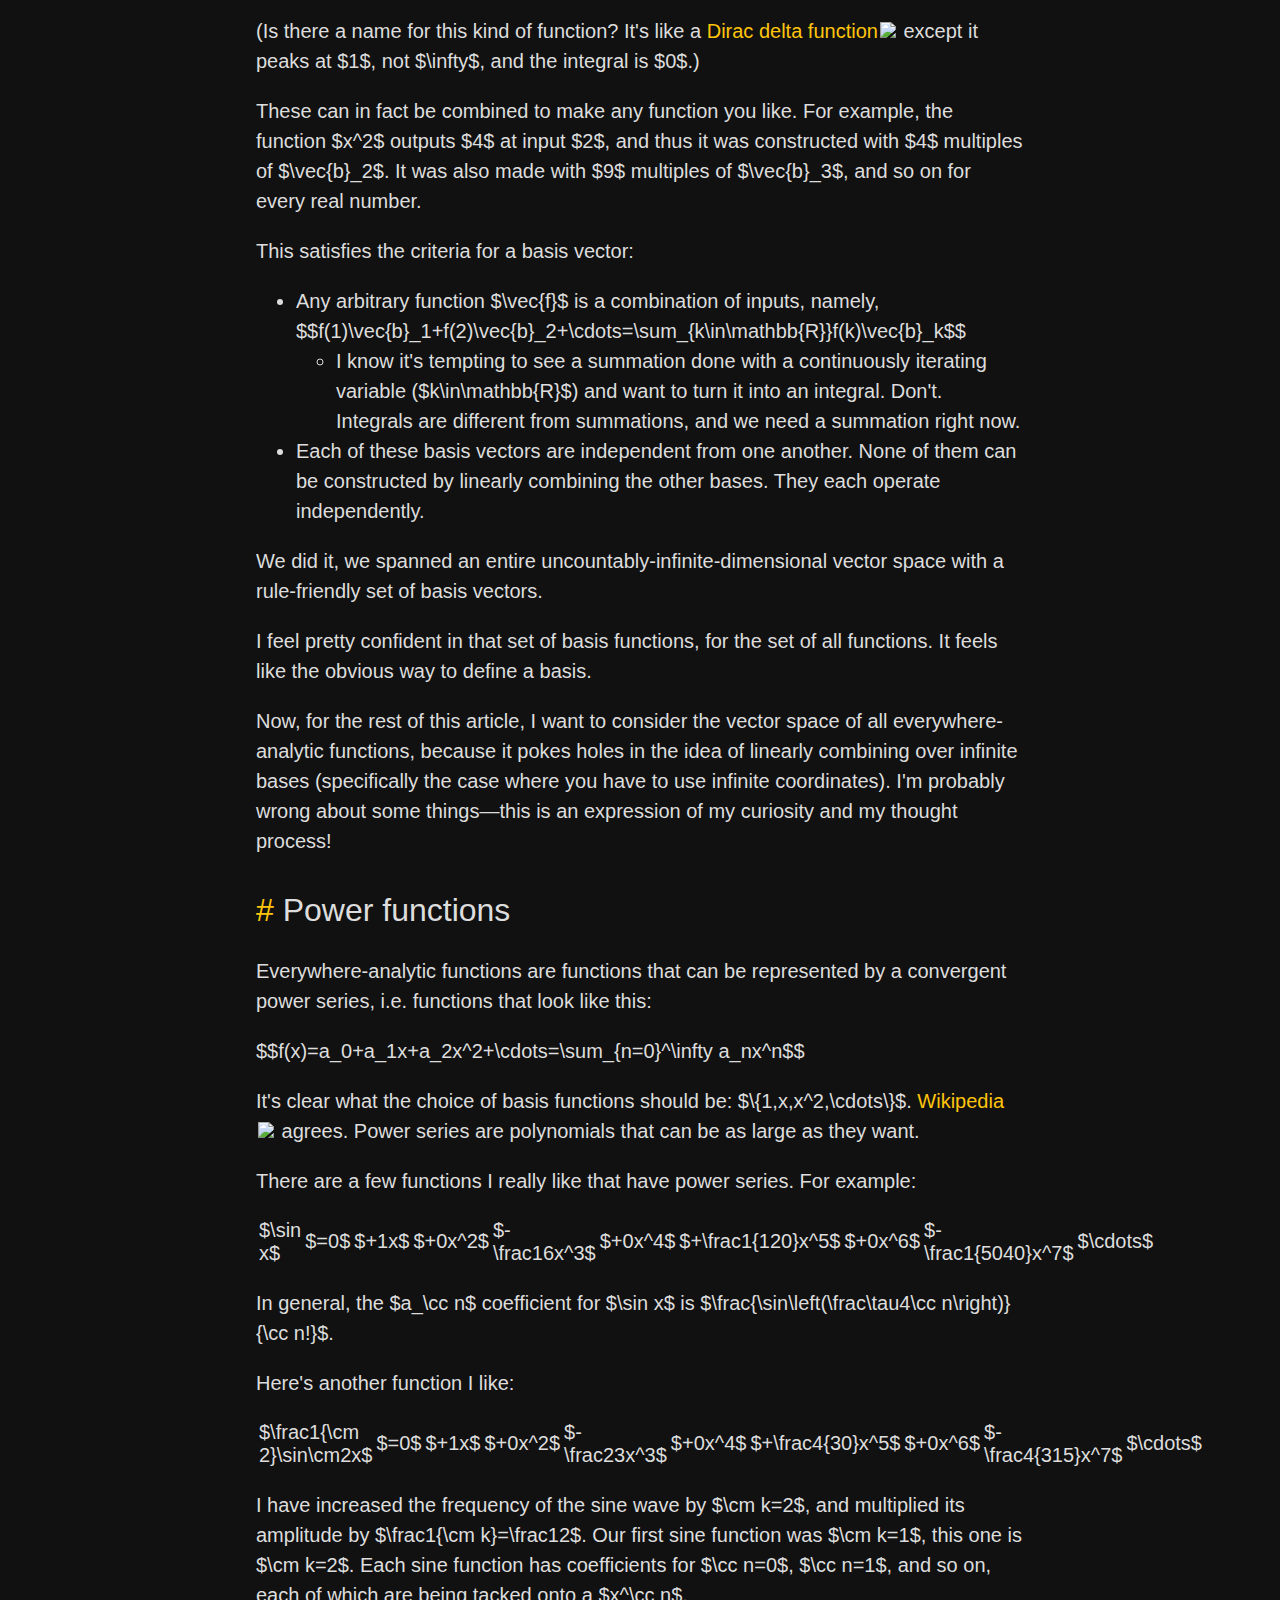
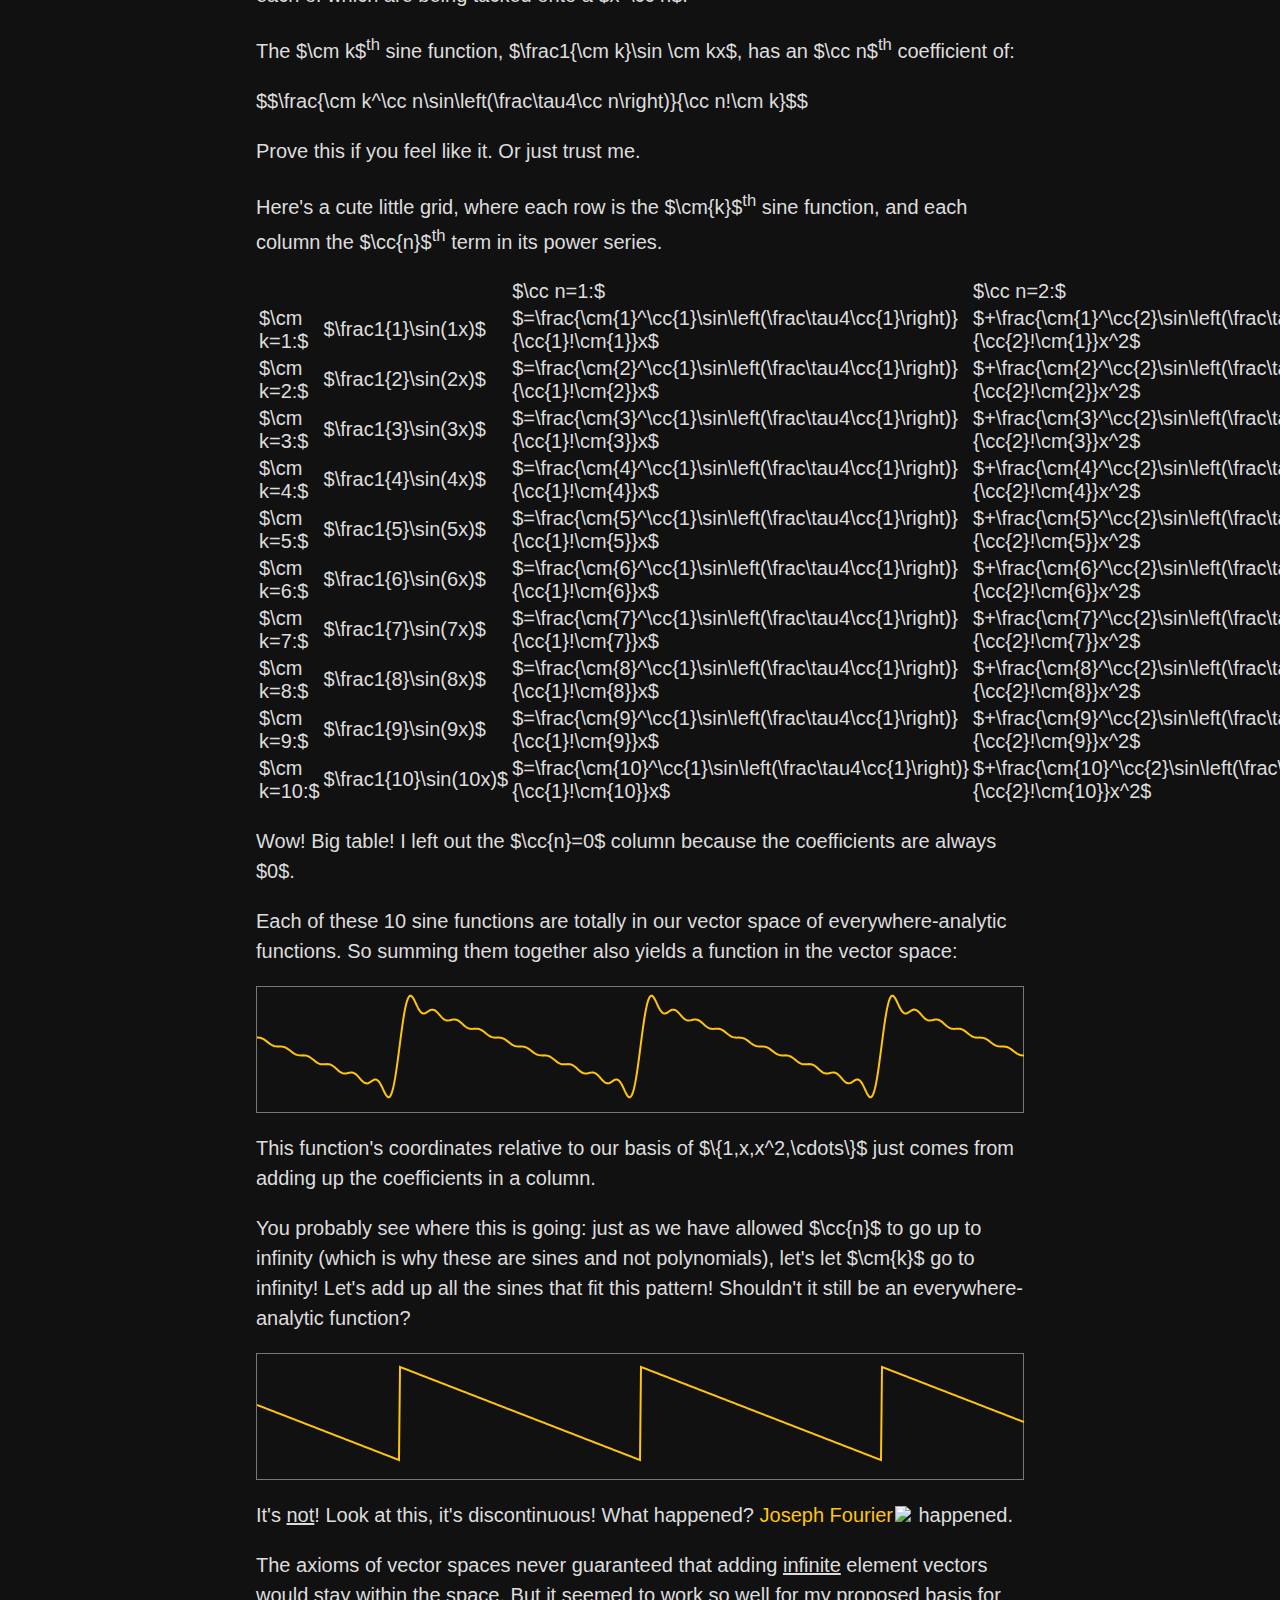
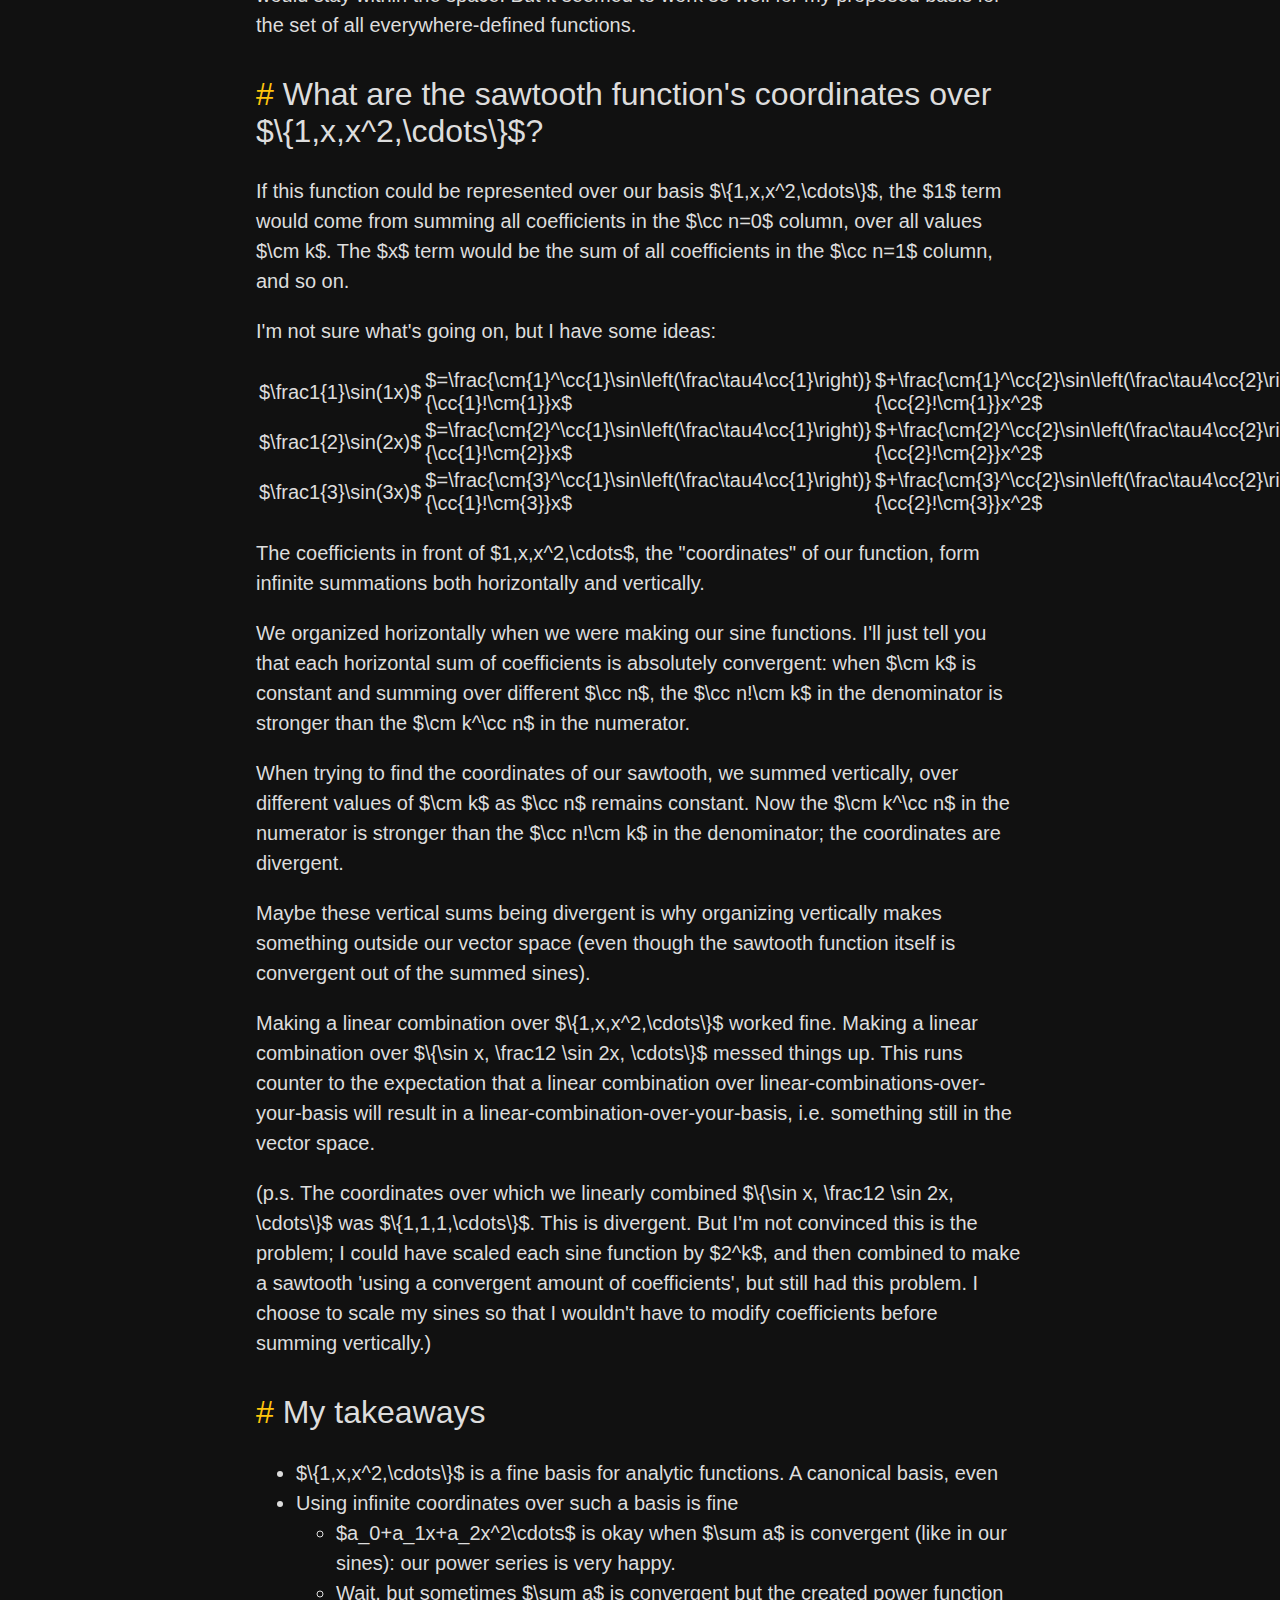
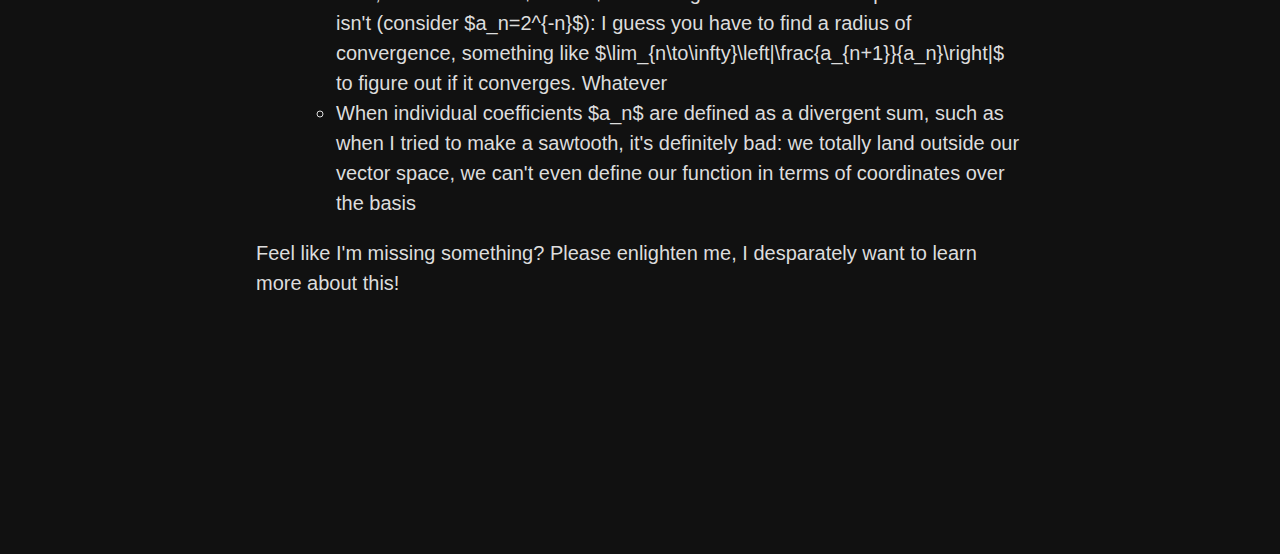
==== commit 7d7365b1: "2 new blog articles" ====
--- a/basisfunctions/index.html
+++ b/basisfunctions/index.html
@@ -1,11 +1,10 @@
 <!DOCTYPE html>
 <html>
-<body>
+<body style="--2: #FFC50C;">
   <div style="display: none;">$\newcommand{\norm}[1]{\left\lVert#1\right\rVert}$</div>
   <div style="display: none;">$\newcommand{\em}[1]{{\color[rgb]{1,0.4,0}{#1}}}$</div>
-  <div style="display: none;">$\newcommand{\cc}[1]{{\color{cyan}{#1}}}$</div>
-  <div style="display: none;">$\newcommand{\cy}[1]{{\color{yellow}{#1}}}$</div>
-  <div style="display: none;">$\newcommand{\cm}[1]{{\color{magenta}{#1}}}$</div>
+  <div style="display: none;">$\newcommand{\cc}[1]{{\color[rgb]{1,0.2,0.4}{#1}}}$</div>
+  <div style="display: none;">$\newcommand{\cm}[1]{{\color[rgb]{0.1,0.8,1}{#1}}}$</div>
   <h1>What are the basis functions?</h1>
   <p summary>I've been thinking about making bases for funny vector spaces: all functions, or all smooth functions, or all continuous functions. I mess around with the idea of creating a non-analytic function out of linearly combining infinitely many analytic functions; this doesn't violate the vector space axioms, it's just strange that you can sometimes-but-not-always perform infinite linear combinations and stay in the vector space.</p>
   <h2>Vector spaces</h2>
@@ -44,6 +43,7 @@
   <p>If we can see each of these inputs as entries, then I think it's obvious what the basis set of everywhere-defined functions should be.</p>
   <p>Basis function number $k$, for every $k\in\mathbb{R}$, should be defined as $0$ for all inputs, except returning $1$ at input $k$.</p>
   <p>$$\vec{b}_k(x)=\begin{cases}1& x=k\\0 & x\neq k\end{cases}$$</p>
+  <p>(Is there a name for this kind of function? It's like a <a href="https://en.wikipedia.org/wiki/Dirac_delta_function">Dirac delta function</a> except it peaks at $1$, not $\infty$, and the integral is $0$.)</p>
   <p>These can in fact be combined to make any function you like. For example, the function $x^2$ outputs $4$ at input $2$, and thus it was constructed with $4$ multiples of $\vec{b}_2$. It was also made with $9$ multiples of $\vec{b}_3$, and so on for every real number.</p>
   <p>This satisfies the criteria for a basis vector:</p>
   <ul>
@@ -123,5 +123,41 @@
   </ul>
   <p>Feel like I'm missing something? Please enlighten me, I desparately want to learn more about this!</p>
   <script src="../script.js"></script>
+  <script>
+    //custom : graph1
+    for (let div of document.querySelectorAll("graph1")) {
+      let [xmin, xmax, ymin, ymax, width, height] = ["xmin", "xmax", "ymin", "ymax", "width", "height"].map(x => parseFloat(div.getAttribute(x)));
+      width = 768;
+      let transformations = eval(div.getAttribute("lambda"));
+      if (typeof transformations == "function") transformations = [transformations];
+      let colors = div.hasAttribute("colors") ? div.getAttribute("colors").split(",") : [];
+      let canvas = div.appendChild(document.createElement("canvas"));
+      canvas.setAttribute("width", width);
+      canvas.setAttribute("height", height);
+      div.style.width = width;
+      div.style.height = height;
+      let context = canvas.getContext("2d");
+      context.lineWidth = 2;
+      
+      //do the axes
+      context.beginPath();
+      context.stroke();
+      
+      for (let i = 0; i < transformations.length; i++) {
+        //do the curve
+        if (i < colors.length) context.strokeStyle = colors[i]
+        else context.strokeStyle = "#FFC50C";
+        context.beginPath();
+        for (let x = 0; x < width; x++) {
+          let t = x/(width-1); //0 <= t <= 1
+          let f = transformations[i](t*(xmax-xmin)+xmin); //f according to function output space
+          //f -> y : ymax -> 0 , ymin -> height-1
+          let outt = 1 - (f - ymin) / (ymax - ymin); //0 for biggest output, 1 for smallest output
+          context.lineTo(x, outt*(height-1));
+        }
+        context.stroke();
+      }
+    }
+  </script>
 </body>
 </html>